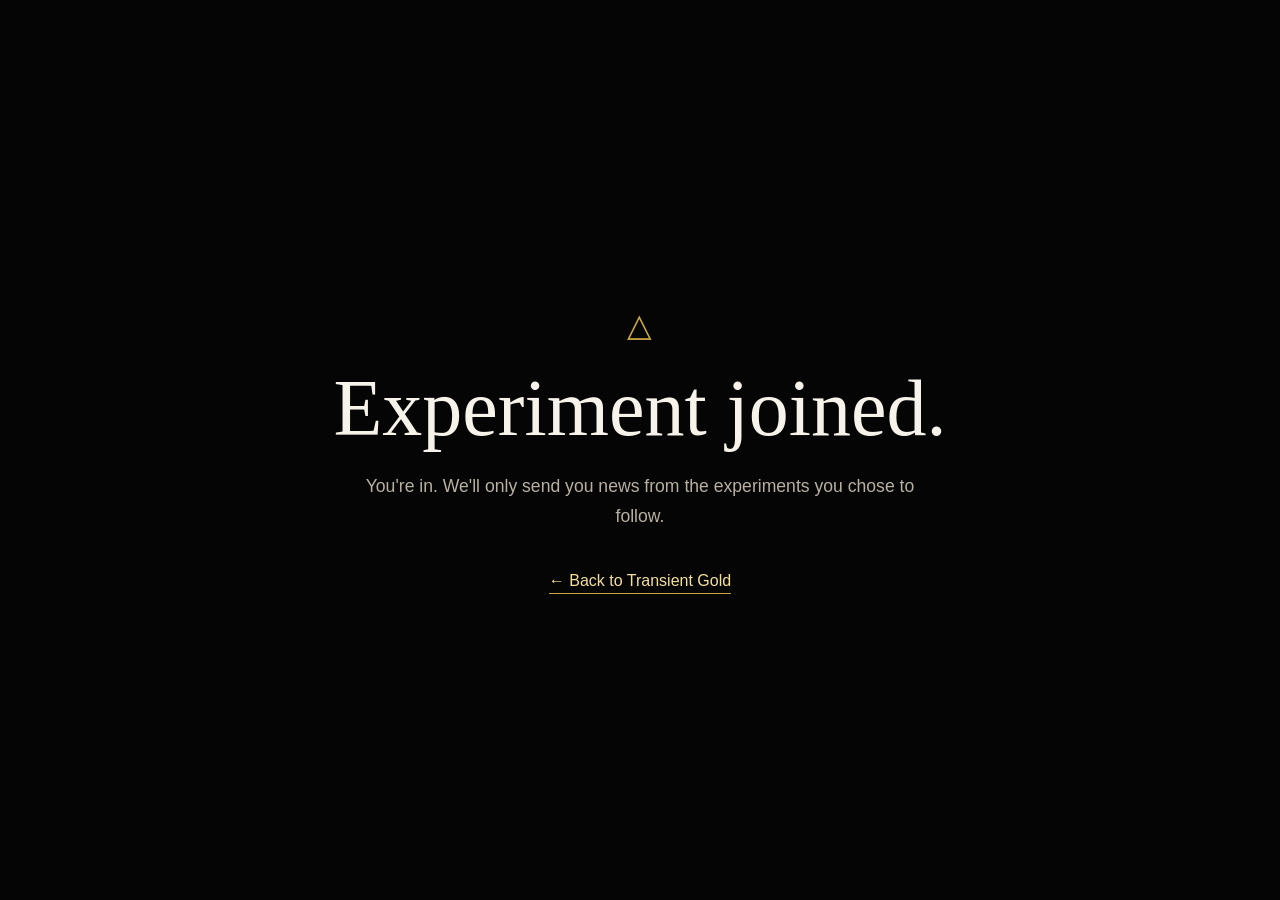
==== confirmed.html @ 6fb62e9b "page de confirmation" ====
<!doctype html>
<html lang="en">
    <head>
        <meta charset="UTF-8" />
        <meta name="viewport" content="width=device-width, initial-scale=1.0" />

        <title>Subscription confirmed · Transient Gold</title>

        <link
            rel="icon"
            type="image/png"
            sizes="512x512"
            href="assets/images/favicon3.png"
        />

        <link rel="stylesheet" href="css/styles.css" />
        <link rel="stylesheet" href="css/confirmed.css" />
    </head>

    <body>
        <main class="confirmed-page">
            <div class="confirmed-content">
                <div class="confirmed-mark" aria-hidden="true">△</div>

                <h1>Experiment joined.</h1>

                <p>
                    You're in. We'll only send you news from the experiments you
                    chose to follow.
                </p>

                <a class="confirmed-link" href="index.html">
                    ← Back to Transient Gold
                </a>
            </div>
        </main>
    </body>
</html>
---- css/styles.css ----
/* ========================================
   VARIABLES
   ======================================== */

:root {
    --black: #050505;
    --white: #f7f3ea;
    --muted: #b8b0a2;

    --gold-dark: #7a5a18;
    --gold: #c9a646;
    --gold-light: #f4df9b;
    --gold-white: #fff6cf;

    --bg: rgba(247, 243, 234, 0.08);

    --font-body: "Inter", sans-serif;
    --font-title: "Cormorant Garamond", serif;
}

/* ========================================
   RESET & TYPOGRAPHY
   ======================================== */

* {
    box-sizing: border-box;
}

html {
    scroll-behavior: smooth;
}

body {
    margin: 0;
    min-height: 100vh;

    background: var(--black);
    color: var(--white);

    font-family: var(--font-body);
}

h1,
h2,
h3 {
    font-family: var(--font-title);
}

a {
    color: inherit;
    text-decoration: none;
}

img {
    max-width: 100%;
}

/* ========================================
   HEADER
   ======================================== */

.site-header {
    position: fixed;
    z-index: 10;
    top: 0;
    left: 0;

    width: 100%;
    padding: 1.25rem 2rem;

    display: flex;
    align-items: center;
    justify-content: space-between;

    background: rgba(5, 5, 5, 0.72);
    backdrop-filter: blur(12px);
}

.site-brand {
    display: flex;
    align-items: center;
    gap: 0.9rem;

    color: var(--white);
    text-decoration: none;
}

.site-brand,
.site-brand:hover,
.site-brand:focus-visible,
.site-brand:active {
    color: inherit;
    text-decoration: none;
    border-bottom: none;
}

.site-logo {
    display: block;
    flex-shrink: 0;

    width: 3rem;
    height: 3rem;
}

.site-title {
    font-family: var(--font-title);
    font-size: 1.6rem;
    line-height: 1;
}

.site-nav {
    display: flex;
    gap: 1.5rem;

    color: var(--muted);
    font-size: 1.3rem;
}

.site-nav a {
    transition:
        color 180ms ease,
        text-shadow 180ms ease;
}

.site-nav a:hover {
    color: var(--white);
    text-shadow: 0 0 14px rgba(244, 223, 155, 0.35);
}

/* ========================================
   GOLD EFFECT
   ======================================== */

.gold-text {
    background: linear-gradient(
        115deg,
        var(--gold-dark) 0%,
        var(--gold) 28%,
        var(--gold-white) 45%,
        var(--gold-light) 52%,
        var(--gold) 68%,
        var(--gold-dark) 100%
    );

    background-size: 220% auto;
    background-clip: text;
    -webkit-background-clip: text;

    color: transparent;
    text-shadow: 0 0 22px rgba(201, 166, 70, 0.18);
}

.shimmer {
    animation: gold-shimmer 9s ease-in-out infinite;
}

@keyframes gold-shimmer {
    0%,
    100% {
        background-position: 0% center;
    }

    50% {
        background-position: 100% center;
    }
}

/* ========================================
   COMMON PAGE LAYOUT
   ======================================== */

.page {
    padding: 8rem 2rem 4rem;
}

.page-hero,
.page-content {
    max-width: 920px;
    margin: 0 auto;
}

.page-hero {
    margin-bottom: 6rem;
}

.page-hero h1 {
    margin: 0;

    font-family: var(--font-title);
    font-size: clamp(3rem, 8vw, 7rem);
    line-height: 0.95;
    letter-spacing: -0.04em;
}

.page-hero > p {
    margin-top: 1.5rem;
    max-width: 620px;
    color: var(--muted);
    font-size: 1.2rem;
    line-height: 1.6;
}

.eyebrow {
    color: var(--muted);

    font-size: 1.1rem;
    font-weight: 500;

    text-transform: uppercase;
    letter-spacing: 0.35em;
}

.section-label {
    color: var(--gold-light);

    font-size: 0.8rem;
    text-transform: uppercase;
    letter-spacing: 0.22em;
}

/* ==========================================
   Footer
========================================== */

.site-footer {
    max-width: 1120px;
    margin: 0 auto;
    padding: 2rem;

    display: grid;
    grid-template-columns: 1fr auto;
    align-items: start;
    gap: 2rem;

    border-top: 1px solid rgba(247, 243, 234, 0.14);

    color: var(--muted);
    font-size: 0.9rem;
}

.site-footer p {
    margin: 0;
}

.site-footer nav {
    justify-self: end;

    display: flex;
    gap: 1rem;
}

/* ==========================================
   Footer with credits
========================================== */

.site-footer--with-credit {
    grid-template-columns: 1fr auto 1fr;
}

.site-footer__credits {
    text-align: center;
}

.site-footer__credits a {
    color: var(--gold);

    text-decoration: none;
    border-bottom: 1px solid transparent;

    transition:
        color 180ms ease,
        border-color 180ms ease;
}

.site-footer__credits a:hover,
.site-footer__credits a:focus-visible {
    color: var(--gold-light);
    border-bottom-color: currentColor;
}

.site-footer--with-credit nav {
    justify-self: end;
}

/* ==========================================
   Mobile
========================================== */

@media (max-width: 760px) {
    .site-footer,
    .site-footer--with-credit {
        grid-template-columns: 1fr;
        text-align: center;
    }

    .site-footer nav,
    .site-footer--with-credit nav {
        justify-self: center;
    }
}

/* ========================================
   LIENS
   ======================================== */

a {
    color: var(--gold);

    text-decoration: none;
    border-bottom: 1px solid transparent;

    transition:
        color 180ms ease,
        border-color 180ms ease;
}

a:hover,
a:focus-visible {
    color: var(--gold-light);
    border-bottom-color: currentColor;
}

a:active {
    color: var(--gold-dark);
}
/* ========================================
   RESPONSIVE COMMON
   ======================================== */

@media (max-width: 620px) {
    .site-header {
        padding: 1rem;
    }

    .site-title {
        display: none;
    }

    .site-nav {
        gap: 1rem;
        font-size: 1rem;
    }

    .page {
        padding: 7rem 1rem 3rem;
    }

    .page-hero {
        margin-bottom: 4rem;
    }

    .site-footer {
        grid-template-columns: 1fr;
    }
}

/* ========================================
   ACCESSIBILITY
   ======================================== */

@media (prefers-reduced-motion: reduce) {
    html {
        scroll-behavior: auto;
    }

    .shimmer {
        animation: none;
    }
}
---- css/confirmed.css ----
/* ========================================
   SUBSCRIPTION CONFIRMED
   ======================================== */

.confirmed-page {
    min-height: 100vh;
    display: grid;
    place-items: center;
    padding: 2rem;
}

.confirmed-content {
    max-width: 680px;
    text-align: center;
}

.confirmed-mark {
    margin-bottom: 1.5rem;

    color: var(--gold);
    font-size: 2rem;
}

.confirmed-content h1 {
    margin: 0 0 1.5rem;

    font-family: "Cormorant Garamond", serif;
    font-size: clamp(3rem, 8vw, 5rem);
    font-weight: 400;
    line-height: 1;
}

.confirmed-content p {
    max-width: 560px;
    margin: 0 auto 2.5rem;

    color: var(--muted);
    font-size: 1.1rem;
    line-height: 1.7;
}

.confirmed-link {
    display: inline-block;
    padding-bottom: 0.2rem;

    color: var(--gold-light);
    border-bottom: 1px solid var(--gold);

    text-decoration: none;
    transition:
        color 180ms ease,
        border-color 180ms ease;
}

.confirmed-link:hover {
    color: var(--text);
    border-color: var(--text);
}
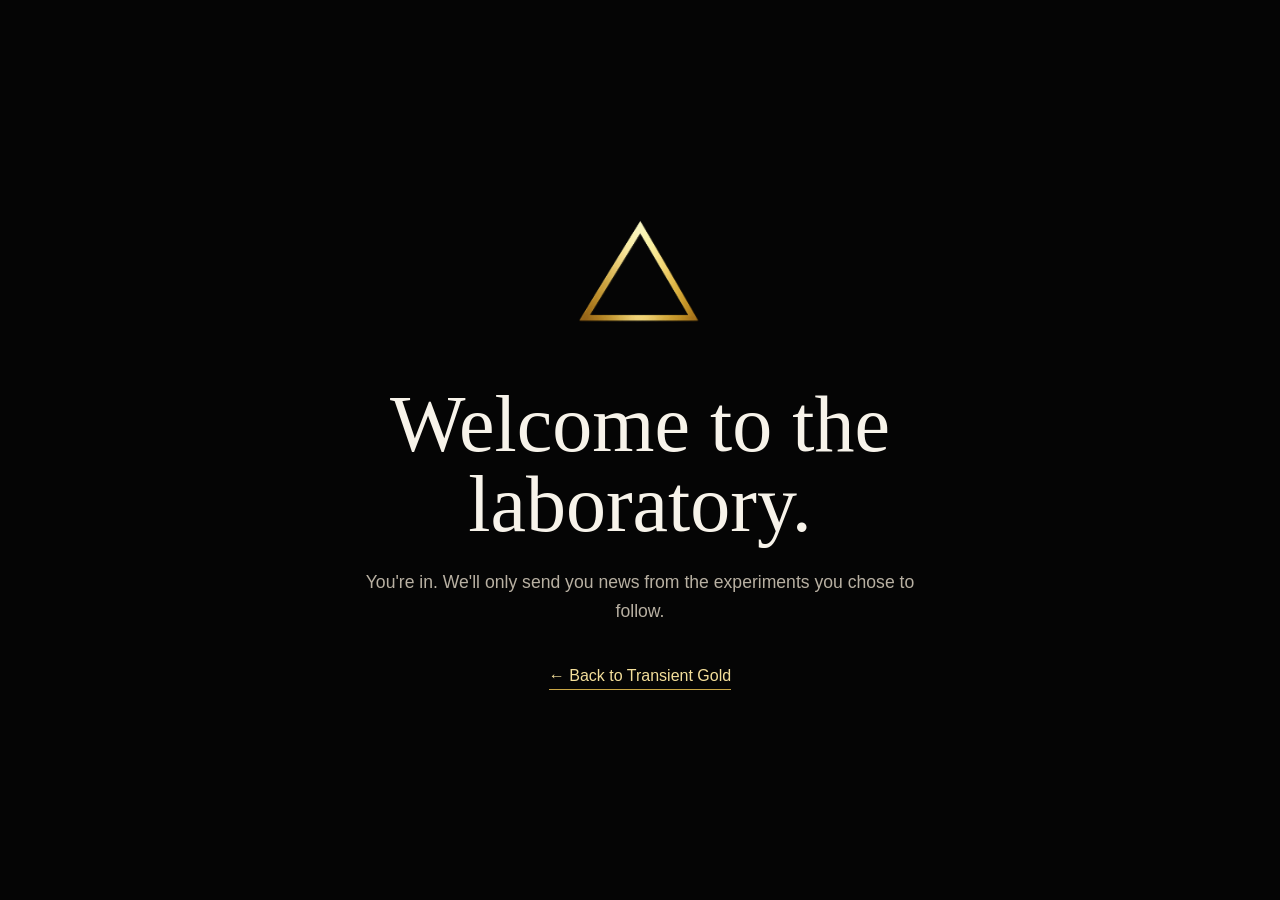
==== commit 2e6cea26: "✏️" ====
--- a/confirmed.html
+++ b/confirmed.html
@@ -20,9 +20,13 @@
     <body>
         <main class="confirmed-page">
             <div class="confirmed-content">
-                <div class="confirmed-mark" aria-hidden="true">△</div>
+                <img
+                    class="confirmed-logo"
+                    src="assets/images/logo.png"
+                    alt="Transient Gold"
+                />
 
-                <h1>Experiment joined.</h1>
+                <h1>Welcome to the laboratory.</h1>
 
                 <p>
                     You're in. We'll only send you news from the experiments you
--- a/css/confirmed.css
+++ b/css/confirmed.css
@@ -14,11 +14,11 @@
     text-align: center;
 }
 
-.confirmed-mark {
-    margin-bottom: 1.5rem;
-
-    color: var(--gold);
-    font-size: 2rem;
+.confirmed-logo {
+    display: block;
+    width: min(150px, 75vw);
+    height: auto;
+    margin: 0 auto 3rem;
 }
 
 .confirmed-content h1 {
